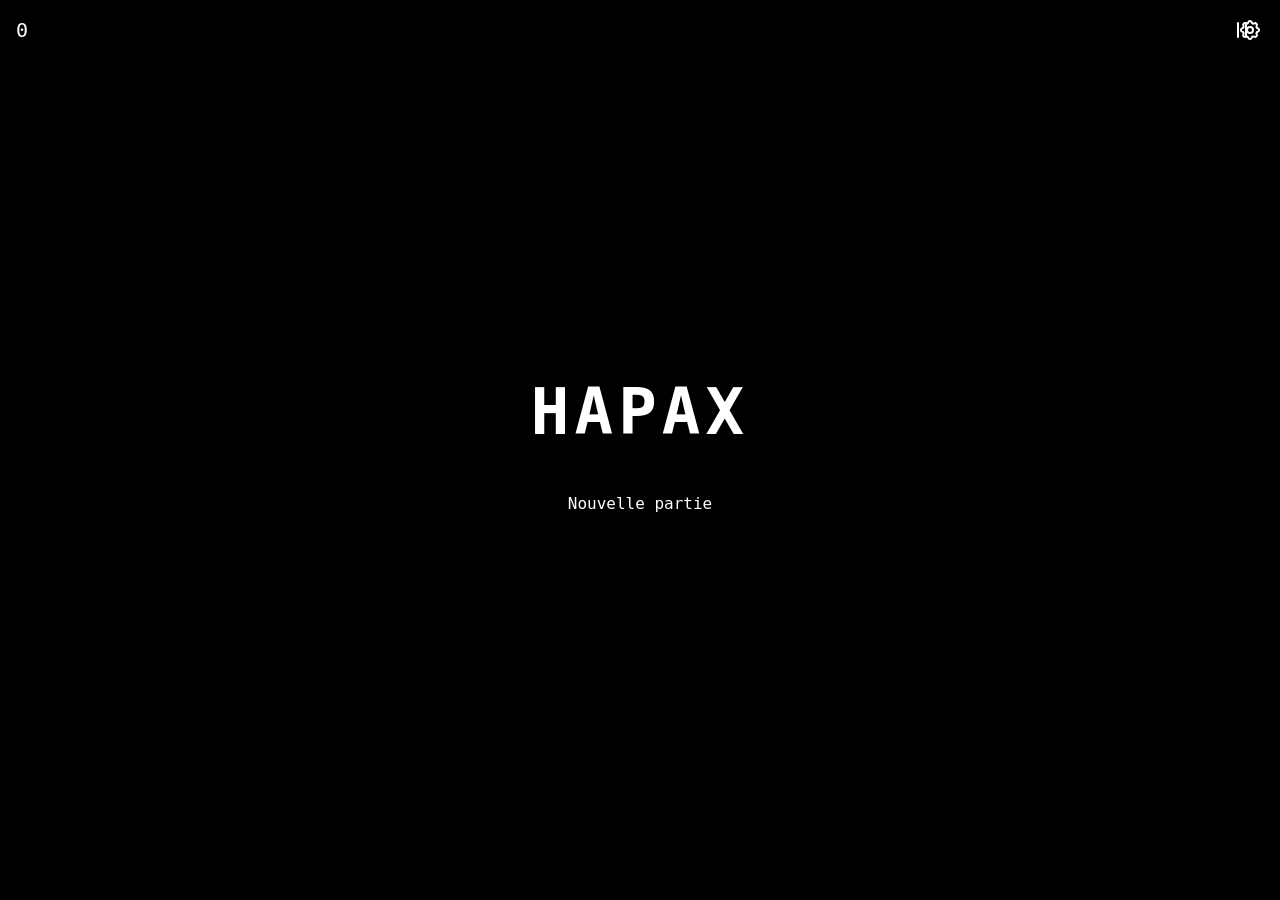
==== index.html @ 3c02d9a8 "Pose les règles de la nuit : fragments, figures, visiteurs, bougie (travail en cours, écran à venir)" ====
<!DOCTYPE html>
<html lang="fr">
<head>
<meta charset="utf-8">
<meta name="viewport" content="width=device-width, initial-scale=1, viewport-fit=cover, user-scalable=no">
<meta name="theme-color" content="#14182e">
<title>HAPAX</title>
<link rel="icon" href="favicon.ico" sizes="any">
<link rel="icon" href="favicon.svg" type="image/svg+xml">
<link rel="apple-touch-icon" href="apple-touch-icon.png">
<link rel="stylesheet" href="js/lib/game.css">
<link rel="stylesheet" href="css/style.css">
</head>
<body>
<div class="jeu-ecran" id="ecran">
  <canvas class="jeu-canvas" id="canvas" aria-label="HAPAX"></canvas>

  <!-- HUD : en DOM par-dessus le canvas, mêmes couleurs que lui -->
  <div class="hud safe-top" id="hud" hidden>
    <span class="hud-score" id="score">0</span>
    <button class="icone" id="pause" aria-label="Pause">
      <svg viewBox="0 0 24 24" aria-hidden="true"><path d="M8 5v14M16 5v14"/></svg>
    </button>
  </div>

  <!-- Écran titre : pas de sous-titre (section 3) -->
  <section class="titre" id="titre">
    <h1>HAPAX</h1>
    <nav class="titre-menu">
      <button class="bouton" id="continuer" hidden>Continuer</button>
      <button class="bouton" id="nouvelle">Nouvelle partie</button>
    </nav>
    <button class="icone titre-reglages" id="ouvrir-reglages" aria-label="Réglages">
      <svg viewBox="0 0 24 24" aria-hidden="true"><path d="M10.3 4.3c.4-1.8 2.9-1.8 3.4 0a1.7 1.7 0 0 0 2.6 1.1c1.5-.9 3.3.8 2.4 2.4a1.7 1.7 0 0 0 1 2.5c1.8.5 1.8 3 0 3.4a1.7 1.7 0 0 0-1 2.6c.9 1.5-.9 3.3-2.4 2.4a1.7 1.7 0 0 0-2.6 1c-.5 1.8-3 1.8-3.4 0a1.7 1.7 0 0 0-2.5-1c-1.6.9-3.3-.9-2.4-2.4a1.7 1.7 0 0 0-1.1-2.6c-1.8-.4-1.8-2.9 0-3.4a1.7 1.7 0 0 0 1.1-2.5c-.9-1.6.8-3.3 2.4-2.4 1 .6 2.3.1 2.5-1.1z"/><circle cx="12" cy="12" r="3"/></svg>
    </button>
  </section>
</div>

<!-- Les boîtes de dialogue sont rattachées au body (section 17) -->
<dialog id="dialogue-pause" aria-label="Pause">
  <h2>Pause</h2>
  <div class="menu">
    <button class="bouton" id="reprendre">Reprendre</button>
    <button class="bouton" id="pause-reglages">Réglages</button>
    <button class="bouton" id="quitter">Écran titre</button>
  </div>
</dialog>

<dialog id="dialogue-reglages" aria-label="Réglages">
  <h2>Réglages</h2>
  <label class="curseur">Musique <input type="range" id="vol-musique" min="0" max="100" step="10"></label>
  <label class="curseur">Effets <input type="range" id="vol-effets" min="0" max="100" step="10"></label>
  <hr>
  <p class="version" id="version">v…</p>
  <details>
    <summary>Dernières versions</summary>
    <div id="changelog"></div>
  </details>
  <div class="menu">
    <button class="bouton" id="exporter">Exporter la sauvegarde</button>
    <button class="bouton" id="importer">Importer une sauvegarde</button>
  </div>
  <p class="liens"><a href="labo.html">Labo</a> · <a href="atelier.html">Atelier</a></p>
  <form method="dialog"><button class="bouton">Fermer</button></form>
</dialog>

<dialog id="dialogue-confirmer" aria-label="Confirmer">
  <p>Une partie est en cours. La remplacer ?</p>
  <form method="dialog" class="menu">
    <button class="bouton" value="oui">Nouvelle partie</button>
    <button class="bouton" value="non">Annuler</button>
  </form>
</dialog>

<div class="jeu-toast" id="toast" role="status" hidden></div>
<script type="module" src="js/main.js"></script>
</body>
</html>
---- js/lib/game.css ----
/* ─── Base CSS d'un jeu — partagé entre les jeux ───────────────────────────
   Source de vérité : supershivas/game-system/modules/game.css
   Applique la section 7 de CONVENTIONS.md : écran à hauteur fixe (100dvh),
   aucun geste laissé au navigateur, pixels nets, survol réservé aux souris,
   zones sûres des téléphones, saisie à 16 px (pas de zoom iOS), mouvement
   réduit respecté.

   Ce fichier ne porte AUCUNE couleur ni police : l'identité est au jeu
   (design system des jeux, à définir). Il lit des variables, avec des
   valeurs de repli :
     --jeu-fond  --jeu-encre  --jeu-accent  --jeu-police  --jeu-cible (44px)
   Classes : .jeu-ecran (conteneur plein écran), .jeu-canvas, .jeu-toast,
   .jeu-cache, .safe-top, .safe-bottom.
   ─────────────────────────────────────────────────────────────────────────── */

*, *::before, *::after { box-sizing: border-box; }

html, body {
  margin: 0;
  height: 100%;
  background: var(--jeu-fond, #000);
  color: var(--jeu-encre, #fff);
  font-family: var(--jeu-police, system-ui, sans-serif);
  overscroll-behavior: none;          /* pas de rechargement en tirant vers le bas */
  -webkit-text-size-adjust: 100%;
}

body {
  overflow: hidden;
  -webkit-user-select: none;
  user-select: none;                  /* pas de sélection de texte en jouant */
  -webkit-touch-callout: none;        /* pas de loupe ni de menu sur appui long (iOS) */
  -webkit-tap-highlight-color: transparent;
}

/* Le conteneur du jeu : toute la hauteur visible, barres mobiles comprises */
.jeu-ecran {
  position: fixed;
  inset: 0;
  height: 100dvh;
  overflow: hidden;
  touch-action: none;                 /* ni pince, ni défilement, ni double toucher */
}

.jeu-canvas,
canvas.pixel {
  image-rendering: pixelated;
  image-rendering: crisp-edges;
  display: block;
}

/* Les champs de saisie gardent la sélection, et 16 px pour éviter le zoom iOS */
input, textarea, select, [contenteditable="true"] {
  -webkit-user-select: text;
  user-select: text;
}
@media (max-width: 768px) {
  input:not([type]), input[type="text"], input[type="number"], input[type="search"],
  input[type="password"], input[type="url"], textarea, select {
    font-size: 16px !important;
  }
}

/* Cibles tactiles */
button, [role="button"], .cible {
  min-width: var(--jeu-cible, 44px);
  min-height: var(--jeu-cible, 44px);
  touch-action: manipulation;
}
button { font: inherit; color: inherit; cursor: pointer; }

/* Le survol ne porte aucune information : seulement pour les vraies souris */
@media (hover: none) {
  button:active { opacity: .7; }
}

/* Zones sûres (encoche, barre d'accueil) */
.safe-top { padding-top: env(safe-area-inset-top, 0px); }
.safe-bottom { padding-bottom: env(safe-area-inset-bottom, 0px); }

/* Boîtes de dialogue natives : toujours rattachées au body */
dialog { max-width: min(92vw, 520px); max-height: 90dvh; overflow: auto; }
dialog::backdrop { background: rgba(0, 0, 0, .6); }

/* Toast (mise à jour, sauvegarde importée…) */
.jeu-toast {
  position: fixed;
  left: 50%;
  bottom: calc(16px + env(safe-area-inset-bottom, 0px));
  transform: translateX(-50%);
  padding: 10px 16px;
  background: var(--jeu-encre, #fff);
  color: var(--jeu-fond, #000);
  font-size: 14px;
  z-index: 1000;
  pointer-events: none;
  transition: opacity .3s;
}
.jeu-toast[hidden] { display: block; opacity: 0; }

.jeu-cache { position: absolute !important; width: 1px; height: 1px; overflow: hidden; clip: rect(0 0 0 0); }

@media (prefers-reduced-motion: reduce) {
  *, *::before, *::after { animation-duration: .01ms !important; transition-duration: .01ms !important; }
}
---- css/style.css ----
/* L'habillage du jeu. Les couleurs viennent de js/palette.js (posées en
   variables --jeu-* par main.js au lancement) : aucune valeur de couleur ici.
   Le design system des jeux reste à définir (game-system/DESIGN-SYSTEM.md). */

:root {
  --jeu-cible: 44px;
  --jeu-police: ui-monospace, 'DM Mono', monospace;   /* à remplacer par la police du jeu, auto-hébergée (fonts/) */
  --pas: 8px;                                          /* l'échelle d'espacement : multiples de --pas */
}

.hud {
  position: absolute; inset: 0 0 auto 0;
  display: flex; justify-content: space-between; align-items: center;
  padding: var(--pas) calc(var(--pas) * 2);
  pointer-events: none;
}
.hud > * { pointer-events: auto; }
.hud-score { font-size: 20px; color: var(--jeu-encre); }

.icone { display: grid; place-items: center; width: var(--jeu-cible); height: var(--jeu-cible); padding: 0; background: none; border: 0; color: var(--jeu-encre); }
.icone svg { width: 24px; height: 24px; fill: none; stroke: currentColor; stroke-width: 2; stroke-linecap: round; stroke-linejoin: round; }

.titre {
  position: absolute; inset: 0;
  display: grid; place-content: center; justify-items: center; gap: calc(var(--pas) * 4);
  background: var(--jeu-fond);
}
.titre[hidden] { display: none; }
.titre h1 { margin: 0; font-size: clamp(28px, 9vmin, 64px); letter-spacing: .08em; color: var(--jeu-encre); text-align: center; }
.titre-menu, .menu { display: grid; gap: var(--pas); min-width: min(260px, 80vw); }
.titre-reglages { position: absolute; top: calc(var(--pas) + env(safe-area-inset-top, 0px)); right: var(--pas); }

.bouton {
  padding: 0 calc(var(--pas) * 2);
  background: var(--jeu-encre); color: var(--jeu-fond);
  border: 0; border-bottom: 4px solid var(--jeu-ombre);
  font-size: 16px;
}
.bouton:focus-visible, .icone:focus-visible { outline: 2px solid var(--jeu-accent); outline-offset: 2px; }
@media (hover: hover) { .bouton:hover { background: var(--jeu-accent); color: var(--jeu-encre); } }

dialog {
  background: var(--jeu-fond); color: var(--jeu-encre);
  border: 2px solid var(--jeu-encre); padding: calc(var(--pas) * 3);
}
dialog h2 { margin: 0 0 calc(var(--pas) * 2); font-size: 18px; }
dialog hr { border: 0; border-top: 1px solid var(--jeu-ombre); margin: calc(var(--pas) * 2) 0; }
.curseur { display: grid; grid-template-columns: 7em 1fr; align-items: center; min-height: var(--jeu-cible); }
.curseur input { accent-color: var(--jeu-accent); }
.version { margin: 0; opacity: .8; }
details { margin: var(--pas) 0 calc(var(--pas) * 2); }
summary { min-height: var(--jeu-cible); display: flex; align-items: center; cursor: pointer; }
#changelog h3 { font-size: 14px; margin: var(--pas) 0 0; }
#changelog ul { margin: 4px 0; padding-left: 1.2em; font-size: 14px; }
.liens { font-size: 14px; }
.liens a { color: inherit; display: inline-block; min-height: var(--jeu-cible); line-height: var(--jeu-cible); }
dialog form { margin-top: calc(var(--pas) * 2); }
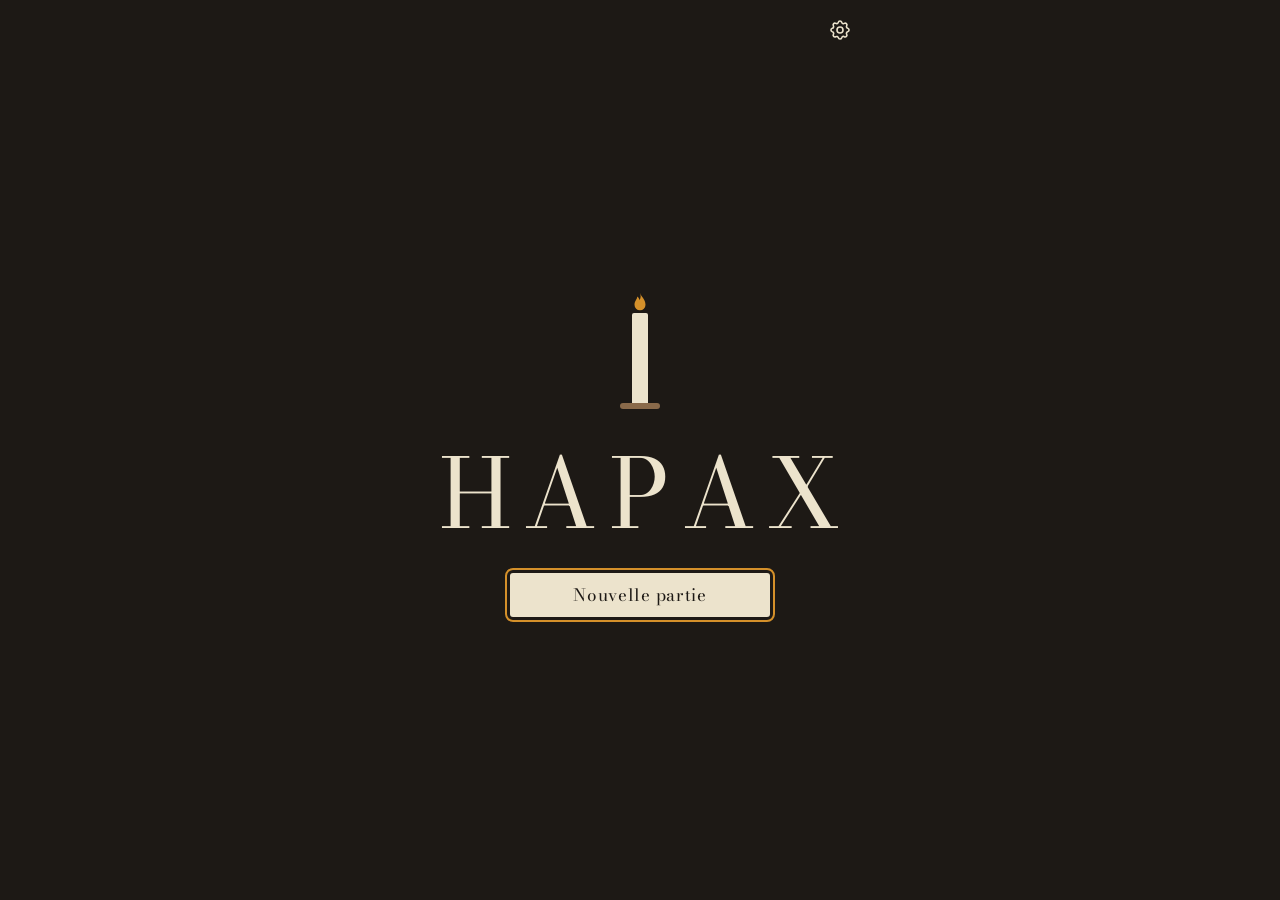
==== commit 5096345e: "HAPAX 0.1.0 : la première heure de la nuit se joue Choisir deux visiteurs, écrire des fragments en f" ====
--- a/index.html
+++ b/index.html
@@ -3,36 +3,75 @@
 <head>
 <meta charset="utf-8">
 <meta name="viewport" content="width=device-width, initial-scale=1, viewport-fit=cover, user-scalable=no">
-<meta name="theme-color" content="#14182e">
+<meta name="theme-color" content="#1d1915">
 <title>HAPAX</title>
 <link rel="icon" href="favicon.ico" sizes="any">
 <link rel="icon" href="favicon.svg" type="image/svg+xml">
 <link rel="apple-touch-icon" href="apple-touch-icon.png">
-<link rel="stylesheet" href="js/lib/game.css">
-<link rel="stylesheet" href="css/style.css">
+<meta property="og:title" content="HAPAX">
+<meta property="og:image" content="og.png">
+<link rel="stylesheet" href="js/lib/game.css?v=0.1.0">
+<link rel="stylesheet" href="css/style.css?v=0.1.0">
 </head>
 <body>
 <div class="jeu-ecran" id="ecran">
-  <canvas class="jeu-canvas" id="canvas" aria-label="HAPAX"></canvas>
-
-  <!-- HUD : en DOM par-dessus le canvas, mêmes couleurs que lui -->
-  <div class="hud safe-top" id="hud" hidden>
-    <span class="hud-score" id="score">0</span>
-    <button class="icone" id="pause" aria-label="Pause">
-      <svg viewBox="0 0 24 24" aria-hidden="true"><path d="M8 5v14M16 5v14"/></svg>
-    </button>
-  </div>
 
   <!-- Écran titre : pas de sous-titre (section 3) -->
-  <section class="titre" id="titre">
+  <section class="ecran titre" id="titre">
+    <div class="titre-bougie" id="titre-bougie"></div>
     <h1>HAPAX</h1>
-    <nav class="titre-menu">
+    <nav class="menu">
       <button class="bouton" id="continuer" hidden>Continuer</button>
       <button class="bouton" id="nouvelle">Nouvelle partie</button>
     </nav>
     <button class="icone titre-reglages" id="ouvrir-reglages" aria-label="Réglages">
       <svg viewBox="0 0 24 24" aria-hidden="true"><path d="M10.3 4.3c.4-1.8 2.9-1.8 3.4 0a1.7 1.7 0 0 0 2.6 1.1c1.5-.9 3.3.8 2.4 2.4a1.7 1.7 0 0 0 1 2.5c1.8.5 1.8 3 0 3.4a1.7 1.7 0 0 0-1 2.6c.9 1.5-.9 3.3-2.4 2.4a1.7 1.7 0 0 0-2.6 1c-.5 1.8-3 1.8-3.4 0a1.7 1.7 0 0 0-2.5-1c-1.6.9-3.3-.9-2.4-2.4a1.7 1.7 0 0 0-1.1-2.6c-1.8-.4-1.8-2.9 0-3.4a1.7 1.7 0 0 0 1.1-2.5c-.9-1.6.8-3.3 2.4-2.4 1 .6 2.3.1 2.5-1.1z"/><circle cx="12" cy="12" r="3"/></svg>
     </button>
+  </section>
+
+  <!-- Les visiteurs de la nuit : on en garde deux -->
+  <section class="ecran visiteurs" id="visiteurs" hidden>
+    <h2 class="heure">Trois visiteurs</h2>
+    <p class="consigne" id="consigne-visiteurs">Garde-en deux.</p>
+    <div class="visiteurs-liste" id="visiteurs-liste"></div>
+    <button class="bouton" id="allumer" disabled>Allumer la bougie</button>
+  </section>
+
+  <!-- L'heure (la manche) -->
+  <section class="ecran table" id="table" hidden>
+    <header class="table-tete safe-top">
+      <h2 class="heure" id="heure"></h2>
+      <button class="icone" id="pause" aria-label="Pause">
+        <svg viewBox="0 0 24 24" aria-hidden="true"><path d="M8 5v14M16 5v14"/></svg>
+      </button>
+    </header>
+    <div class="jokers" id="jokers"></div>
+    <div class="bureau">
+      <div id="bougie"></div>
+      <div class="compte">
+        <p class="objectif">Il faut <span id="objectif"></span></p>
+        <p class="score" id="score">0</p>
+        <p class="calcul" id="calcul" aria-live="polite">&nbsp;</p>
+      </div>
+    </div>
+    <div class="page" id="page" aria-live="polite"></div>
+    <p class="message" id="message" role="status"></p>
+    <div class="main" id="main"></div>
+    <div class="gestes safe-bottom">
+      <button class="bouton bouton-second" id="froisser">Froisser</button>
+      <button class="bouton" id="ecrire">Écrire</button>
+    </div>
+  </section>
+
+  <!-- La fin de l'heure -->
+  <section class="ecran fin" id="fin" hidden>
+    <h2 class="heure" id="fin-heure"></h2>
+    <p class="fin-verdict" id="fin-verdict"></p>
+    <p class="fin-score" id="fin-score"></p>
+    <nav class="menu">
+      <button class="bouton" id="autre-nuit">Une autre nuit</button>
+      <button class="bouton bouton-second" id="fin-titre">Écran titre</button>
+    </nav>
   </section>
 </div>
 
@@ -41,15 +80,15 @@
   <h2>Pause</h2>
   <div class="menu">
     <button class="bouton" id="reprendre">Reprendre</button>
-    <button class="bouton" id="pause-reglages">Réglages</button>
-    <button class="bouton" id="quitter">Écran titre</button>
+    <button class="bouton bouton-second" id="pause-reglages">Réglages</button>
+    <button class="bouton bouton-second" id="quitter">Écran titre</button>
   </div>
 </dialog>
 
 <dialog id="dialogue-reglages" aria-label="Réglages">
   <h2>Réglages</h2>
-  <label class="curseur">Musique <input type="range" id="vol-musique" min="0" max="100" step="10"></label>
   <label class="curseur">Effets <input type="range" id="vol-effets" min="0" max="100" step="10"></label>
+  <button class="bouton bouton-second" id="plein-ecran" hidden>Plein écran</button>
   <hr>
   <p class="version" id="version">v…</p>
   <details>
@@ -57,22 +96,22 @@
     <div id="changelog"></div>
   </details>
   <div class="menu">
-    <button class="bouton" id="exporter">Exporter la sauvegarde</button>
-    <button class="bouton" id="importer">Importer une sauvegarde</button>
+    <button class="bouton bouton-second" id="exporter">Exporter la sauvegarde</button>
+    <button class="bouton bouton-second" id="importer">Importer une sauvegarde</button>
   </div>
   <p class="liens"><a href="labo.html">Labo</a> · <a href="atelier.html">Atelier</a></p>
   <form method="dialog"><button class="bouton">Fermer</button></form>
 </dialog>
 
 <dialog id="dialogue-confirmer" aria-label="Confirmer">
-  <p>Une partie est en cours. La remplacer ?</p>
+  <p>Une nuit est en cours. La remplacer ?</p>
   <form method="dialog" class="menu">
     <button class="bouton" value="oui">Nouvelle partie</button>
-    <button class="bouton" value="non">Annuler</button>
+    <button class="bouton bouton-second" value="non">Annuler</button>
   </form>
 </dialog>
 
 <div class="jeu-toast" id="toast" role="status" hidden></div>
-<script type="module" src="js/main.js"></script>
+<script type="module" src="js/main.js?v=0.1.0"></script>
 </body>
 </html>
--- a/css/style.css
+++ b/css/style.css
@@ -1,57 +1,210 @@
-/* L'habillage du jeu. Les couleurs viennent de js/palette.js (posées en
-   variables --jeu-* par main.js au lancement) : aucune valeur de couleur ici.
-   Le design system des jeux reste à définir (game-system/DESIGN-SYSTEM.md). */
+/* L'habillage du jeu : papier, encre, flamme. Les couleurs viennent de
+   js/palette.js (posées en variables --jeu-* par main.js au lancement) :
+   aucune valeur de couleur ici. Une police d'identité (Bodoni Moda, la
+   didone des années 1830) et une police de texte (EB Garamond), toutes deux
+   dans fonts/ (section 5). */
+
+@font-face { font-family: 'Bodoni Moda'; src: url('../fonts/bodoni-moda-latin-400-normal.woff2') format('woff2'); font-weight: 400; font-display: block; }
+@font-face { font-family: 'Bodoni Moda'; src: url('../fonts/bodoni-moda-latin-700-normal.woff2') format('woff2'); font-weight: 700; font-display: block; }
+@font-face { font-family: 'Bodoni Moda'; src: url('../fonts/bodoni-moda-latin-400-italic.woff2') format('woff2'); font-weight: 400; font-style: italic; font-display: block; }
+@font-face { font-family: 'EB Garamond'; src: url('../fonts/eb-garamond-latin-400-normal.woff2') format('woff2'); font-weight: 400; font-display: swap; }
+@font-face { font-family: 'EB Garamond'; src: url('../fonts/eb-garamond-latin-400-italic.woff2') format('woff2'); font-weight: 400; font-style: italic; font-display: swap; }
+@font-face { font-family: 'EB Garamond'; src: url('../fonts/eb-garamond-latin-600-normal.woff2') format('woff2'); font-weight: 600; font-display: swap; }
 
 :root {
   --jeu-cible: 44px;
-  --jeu-police: ui-monospace, 'DM Mono', monospace;   /* à remplacer par la police du jeu, auto-hébergée (fonts/) */
-  --pas: 8px;                                          /* l'échelle d'espacement : multiples de --pas */
-}
-
-.hud {
-  position: absolute; inset: 0 0 auto 0;
-  display: flex; justify-content: space-between; align-items: center;
-  padding: var(--pas) calc(var(--pas) * 2);
-  pointer-events: none;
-}
-.hud > * { pointer-events: auto; }
-.hud-score { font-size: 20px; color: var(--jeu-encre); }
-
+  --jeu-police: 'EB Garamond', Georgia, serif;
+  --titre-police: 'Bodoni Moda', 'Didot', Georgia, serif;
+  /* Échelle déclarée une fois (section 5) */
+  --pas: 8px;
+  --t-s: 14px; --t-m: 17px; --t-l: 22px; --t-xl: 34px; --t-titre: clamp(48px, 16vmin, 96px);
+  --rayon: 3px;
+  --trait: 1px;
+  --duree: .18s;
+  --largeur: 460px;   /* la colonne du jeu : un téléphone, aussi sur bureau */
+}
+
+body { font-size: var(--t-m); }
+.jeu-ecran { display: grid; justify-items: center; }
+
+.ecran {
+  width: min(100%, var(--largeur));
+  height: 100dvh;
+  padding: 0 calc(var(--pas) * 2);
+}
+.ecran[hidden] { display: none; }
+
+/* ─── Communs ─────────────────────────────────────────────────────────────── */
+.bouton {
+  min-height: var(--jeu-cible);
+  padding: 0 calc(var(--pas) * 2.5);
+  background: var(--jeu-papier); color: var(--jeu-ecriture);
+  border: 0; border-radius: var(--rayon);
+  font-family: var(--titre-police); font-size: var(--t-m); letter-spacing: .04em;
+}
+.bouton-second { background: none; color: var(--jeu-encre); box-shadow: inset 0 0 0 var(--trait) var(--jeu-encre); }
+.bouton:disabled { opacity: .45; cursor: default; }
+.bouton:focus-visible, .icone:focus-visible, .fragment:focus-visible, .joker:focus-visible { outline: 2px solid var(--jeu-accent); outline-offset: 3px; }
+@media (hover: hover) {
+  .bouton:not(:disabled):hover { box-shadow: inset 0 0 0 2px var(--jeu-accent); }
+  .fragment:hover, button.joker:hover { box-shadow: 0 0 0 2px var(--jeu-ombre); }
+}
 .icone { display: grid; place-items: center; width: var(--jeu-cible); height: var(--jeu-cible); padding: 0; background: none; border: 0; color: var(--jeu-encre); }
-.icone svg { width: 24px; height: 24px; fill: none; stroke: currentColor; stroke-width: 2; stroke-linecap: round; stroke-linejoin: round; }
-
-.titre {
-  position: absolute; inset: 0;
-  display: grid; place-content: center; justify-items: center; gap: calc(var(--pas) * 4);
-  background: var(--jeu-fond);
-}
-.titre[hidden] { display: none; }
-.titre h1 { margin: 0; font-size: clamp(28px, 9vmin, 64px); letter-spacing: .08em; color: var(--jeu-encre); text-align: center; }
-.titre-menu, .menu { display: grid; gap: var(--pas); min-width: min(260px, 80vw); }
+.icone svg { width: 24px; height: 24px; fill: none; stroke: currentColor; stroke-width: 1.6; stroke-linecap: round; stroke-linejoin: round; }
+.menu { display: grid; gap: var(--pas); min-width: min(260px, 80vw); }
+.heure { margin: 0; font: italic 400 var(--t-l)/1.2 var(--titre-police); color: var(--jeu-encre); }
+.consigne { margin: 0; font-style: italic; }
+
+/* ─── Écran titre ─────────────────────────────────────────────────────────── */
+.titre { display: grid; place-content: center; justify-items: center; gap: calc(var(--pas) * 4); position: relative; }
+.titre h1 { margin: 0; font: 400 var(--t-titre)/1 var(--titre-police); letter-spacing: .12em; padding-left: .12em; }
 .titre-reglages { position: absolute; top: calc(var(--pas) + env(safe-area-inset-top, 0px)); right: var(--pas); }
-
-.bouton {
-  padding: 0 calc(var(--pas) * 2);
-  background: var(--jeu-encre); color: var(--jeu-fond);
-  border: 0; border-bottom: 4px solid var(--jeu-ombre);
-  font-size: 16px;
-}
-.bouton:focus-visible, .icone:focus-visible { outline: 2px solid var(--jeu-accent); outline-offset: 2px; }
-@media (hover: hover) { .bouton:hover { background: var(--jeu-accent); color: var(--jeu-encre); } }
-
+.titre-bougie .bougie { --haut: 90px; }
+
+/* ─── Visiteurs ───────────────────────────────────────────────────────────── */
+.visiteurs { display: grid; align-content: center; justify-items: center; gap: calc(var(--pas) * 2); text-align: center; }
+.visiteurs-liste { display: grid; gap: var(--pas); width: 100%; }
+
+/* ─── Un visiteur ─────────────────────────────────────────────────────────── */
+.joker {
+  display: grid; align-content: start; gap: 2px;
+  padding: 6px 8px; min-width: 0;
+  background: none; color: var(--jeu-encre);
+  border: var(--trait) solid var(--jeu-ombre); border-radius: var(--rayon);
+  text-align: left; font-family: var(--jeu-police);
+}
+.joker-nom { font: 400 var(--t-s)/1.15 var(--titre-police); }
+.joker-effet { font-size: var(--t-s); line-height: 1.2; }
+.joker-grand { padding: var(--pas) calc(var(--pas) * 1.5); min-height: 64px; }
+.joker-grand .joker-nom { font-size: var(--t-m); }
+.joker-note { font-style: italic; font-size: var(--t-s); opacity: .8; }
+.joker.est-choisi { border-color: var(--jeu-accent); box-shadow: inset 0 0 0 1px var(--jeu-accent); }
+.joker.agit { animation: agit .22s ease-out; border-color: var(--jeu-accent); }
+@keyframes agit { 40% { transform: translateY(-4px); } }
+
+/* ─── L'heure ─────────────────────────────────────────────────────────────── */
+.table {
+  display: grid;
+  grid-template-rows: auto auto auto minmax(92px, 1fr) auto auto;
+  grid-template-columns: minmax(0, 1fr);
+  grid-template-areas: "tete" "jokers" "bureau" "page" "main" "gestes";
+  gap: var(--pas);
+}
+.table-tete { grid-area: tete; display: flex; justify-content: space-between; align-items: center; min-height: var(--jeu-cible); }
+.jokers { grid-area: jokers; display: grid; grid-template-columns: repeat(auto-fill, minmax(118px, 1fr)); gap: 6px; min-height: 52px; }
+
+.bureau .bougie { --haut: 80px; }
+.bureau { grid-area: bureau; display: grid; grid-template-columns: 56px 1fr; align-items: end; gap: calc(var(--pas) * 2); }
+.compte { display: grid; gap: 2px; }
+.compte p { margin: 0; }
+.objectif { font-style: italic; }
+.objectif span { font-style: normal; font-family: var(--titre-police); }
+.score { font: 400 var(--t-xl)/1.1 var(--titre-police); font-variant-numeric: tabular-nums; }
+.calcul { min-height: 1.4em; font-size: var(--t-l); font-variant-numeric: lining-nums tabular-nums; }  /* Garamond : le × de Bodoni se lit comme un point */
+.calcul .nom-figure { font: italic 400 var(--t-m) var(--titre-police); margin-right: .5em; }
+.calcul.est-total { color: var(--jeu-accent); }
+
+/* La page : ce qu'on vient d'écrire, le temps de la séquence */
+.page { grid-area: page; display: flex; justify-content: center; align-items: flex-start; gap: 6px; min-height: 92px; padding-top: 4px; }
+.page .fragment { width: 52px; }
+.page .fragment.compte-pas { opacity: .45; }
+.page .fragment.marque { box-shadow: 0 0 0 2px var(--jeu-accent); }
+.gain { position: absolute; bottom: -22px; left: 0; right: 0; text-align: center; font: 600 var(--t-m)/1 var(--jeu-police); color: var(--jeu-encre); }  /* Garamond : le + de Bodoni se lit comme un point */
+.gain.est-hapax { color: var(--jeu-accent); }
+
+.message { grid-area: page; align-self: end; margin: 0; min-height: 1.3em; text-align: center; font-style: italic; font-size: var(--t-s); }
+
+/* La main : deux rangées de quatre */
+.main { grid-area: main; display: grid; grid-template-columns: repeat(4, minmax(0, 1fr)); gap: var(--pas); }
+.gestes { grid-area: gestes; display: grid; grid-template-columns: 1fr 1fr; gap: var(--pas); padding-bottom: calc(var(--pas) * 2); }
+.gestes .bouton { display: grid; line-height: 1.1; padding-top: 4px; padding-bottom: 4px; }
+.gestes small { font-family: var(--jeu-police); font-size: var(--t-s); font-style: italic; letter-spacing: 0; opacity: .8; }
+
+/* ─── Un fragment ─────────────────────────────────────────────────────────── */
+.fragment {
+  position: relative;
+  display: grid; grid-template-rows: auto 1fr auto; justify-items: center; align-items: center;
+  aspect-ratio: 3 / 4; min-width: 0; padding: 4px 2px;
+  background: var(--jeu-papier); color: var(--jeu-ecriture);
+  border: 0; border-radius: var(--rayon);
+  font-family: var(--jeu-police);
+  transition: transform var(--duree) ease-out;
+}
+.fragment-degre { font: 700 var(--t-l)/1 var(--titre-police); }
+.fragment-signe { display: grid; }
+.fragment-sorte { font-size: 12px; font-style: italic; line-height: 1; }
+.fragment-hapax { position: absolute; top: 3px; right: 3px; display: grid; }
+.fragment-hapax svg { fill: var(--jeu-accent); stroke: var(--jeu-ecriture); stroke-width: 1.4; }
+.fragment.est-choisi { transform: translateY(-8px); box-shadow: 0 0 0 3px var(--jeu-accent); }
+.page .fragment .fragment-sorte { display: none; }
+.page .fragment .fragment-degre { font-size: var(--t-m); }
+
+/* ─── La bougie ───────────────────────────────────────────────────────────── */
+.bougie { --haut: 120px; --cire: 1; position: relative; width: 56px; height: calc(var(--haut) + 40px); }
+.bougie-cierge {
+  position: absolute; left: 50%; bottom: 10px; width: 16px; margin-left: -8px;
+  height: calc(var(--cire) * var(--haut)); min-height: 2px;
+  background: var(--jeu-papier); border-radius: 2px 2px 0 0;
+}
+.bougie-bougeoir { position: absolute; left: 8px; right: 8px; bottom: 4px; height: 6px; background: var(--jeu-ombre); border-radius: 3px; }
+.bougie-flamme {
+  position: absolute; left: 50%; margin-left: -11px; bottom: calc(10px + var(--cire) * var(--haut));
+  transform-origin: 50% 100%; animation: vacille 1.6s ease-in-out infinite alternate;
+}
+.bougie-flamme svg { fill: var(--jeu-accent); display: block; }
+.bougie.est-basse .bougie-flamme { animation-duration: .35s; }
+.bougie.est-eteinte .bougie-flamme { visibility: hidden; }
+@keyframes vacille { 0% { transform: scale(1, 1); } 50% { transform: scale(.92, 1.08) skewX(2deg); } 100% { transform: scale(1.04, .94) skewX(-2deg); } }
+
+/* ─── Fin de l'heure ──────────────────────────────────────────────────────── */
+.fin { display: grid; align-content: center; justify-items: center; gap: calc(var(--pas) * 2); text-align: center; }
+.fin-verdict { margin: 0; font: 400 var(--t-xl)/1.15 var(--titre-police); }
+.fin-score { margin: 0 0 calc(var(--pas) * 2); font-style: italic; }
+
+/* ─── Boîtes de dialogue ──────────────────────────────────────────────────── */
 dialog {
   background: var(--jeu-fond); color: var(--jeu-encre);
-  border: 2px solid var(--jeu-encre); padding: calc(var(--pas) * 3);
-}
-dialog h2 { margin: 0 0 calc(var(--pas) * 2); font-size: 18px; }
-dialog hr { border: 0; border-top: 1px solid var(--jeu-ombre); margin: calc(var(--pas) * 2) 0; }
-.curseur { display: grid; grid-template-columns: 7em 1fr; align-items: center; min-height: var(--jeu-cible); }
+  border: var(--trait) solid var(--jeu-ombre); border-radius: var(--rayon);
+  padding: calc(var(--pas) * 3);
+}
+dialog h2 { margin: 0 0 calc(var(--pas) * 2); font: italic 400 var(--t-l) var(--titre-police); }
+dialog hr { border: 0; border-top: var(--trait) solid var(--jeu-ombre); margin: calc(var(--pas) * 2) 0; }
+.curseur { display: grid; grid-template-columns: 6em 1fr; align-items: center; min-height: var(--jeu-cible); }
 .curseur input { accent-color: var(--jeu-accent); }
-.version { margin: 0; opacity: .8; }
+#plein-ecran { margin-top: var(--pas); }
+.version { margin: 0; font-family: var(--titre-police); }
 details { margin: var(--pas) 0 calc(var(--pas) * 2); }
 summary { min-height: var(--jeu-cible); display: flex; align-items: center; cursor: pointer; }
-#changelog h3 { font-size: 14px; margin: var(--pas) 0 0; }
-#changelog ul { margin: 4px 0; padding-left: 1.2em; font-size: 14px; }
-.liens { font-size: 14px; }
+#changelog h3 { font-size: var(--t-s); margin: var(--pas) 0 0; }
+#changelog ul { margin: 4px 0; padding-left: 1.2em; font-size: var(--t-s); }
+.liens { font-size: var(--t-s); }
 .liens a { color: inherit; display: inline-block; min-height: var(--jeu-cible); line-height: var(--jeu-cible); }
 dialog form { margin-top: calc(var(--pas) * 2); }
+
+/* Écrans courts (paysage, petits téléphones) : on serre */
+@media (min-height: 760px) { .bureau .bougie { --haut: 120px; } }
+@media (max-height: 640px) {
+  .bureau .bougie { --haut: 56px; }
+  .score { font-size: var(--t-l); }
+  .fragment-sorte { display: none; }
+}
+
+/* Paysage bas (téléphone couché, petite fenêtre) : deux colonnes, la main sur une rangée */
+@media (orientation: landscape) and (max-height: 560px) {
+  .ecran.table { --largeur: 920px; }
+  .table {
+    grid-template-columns: minmax(0, 1fr) minmax(0, 1.5fr);
+    grid-template-rows: auto auto 1fr auto auto;
+    grid-template-areas: "tete page" "jokers page" "bureau page" "bureau main" "bureau gestes";
+    column-gap: calc(var(--pas) * 3);
+  }
+  .ecran.table { width: min(100%, var(--largeur)); }
+  .main { grid-template-columns: repeat(8, minmax(0, 1fr)); gap: 6px; }
+  .jokers { grid-template-columns: repeat(auto-fill, minmax(110px, 1fr)); }
+  .page { min-height: 0; align-items: center; }
+  .gestes { padding-bottom: var(--pas); }
+  .fragment-degre { font-size: var(--t-s); justify-self: start; padding-left: 4px; }
+  .visiteurs-liste { grid-template-columns: repeat(3, minmax(0, 1fr)); }
+  .visiteurs, .fin { gap: var(--pas); }
+  .ecran.visiteurs { --largeur: 820px; width: min(100%, var(--largeur)); }
+}
